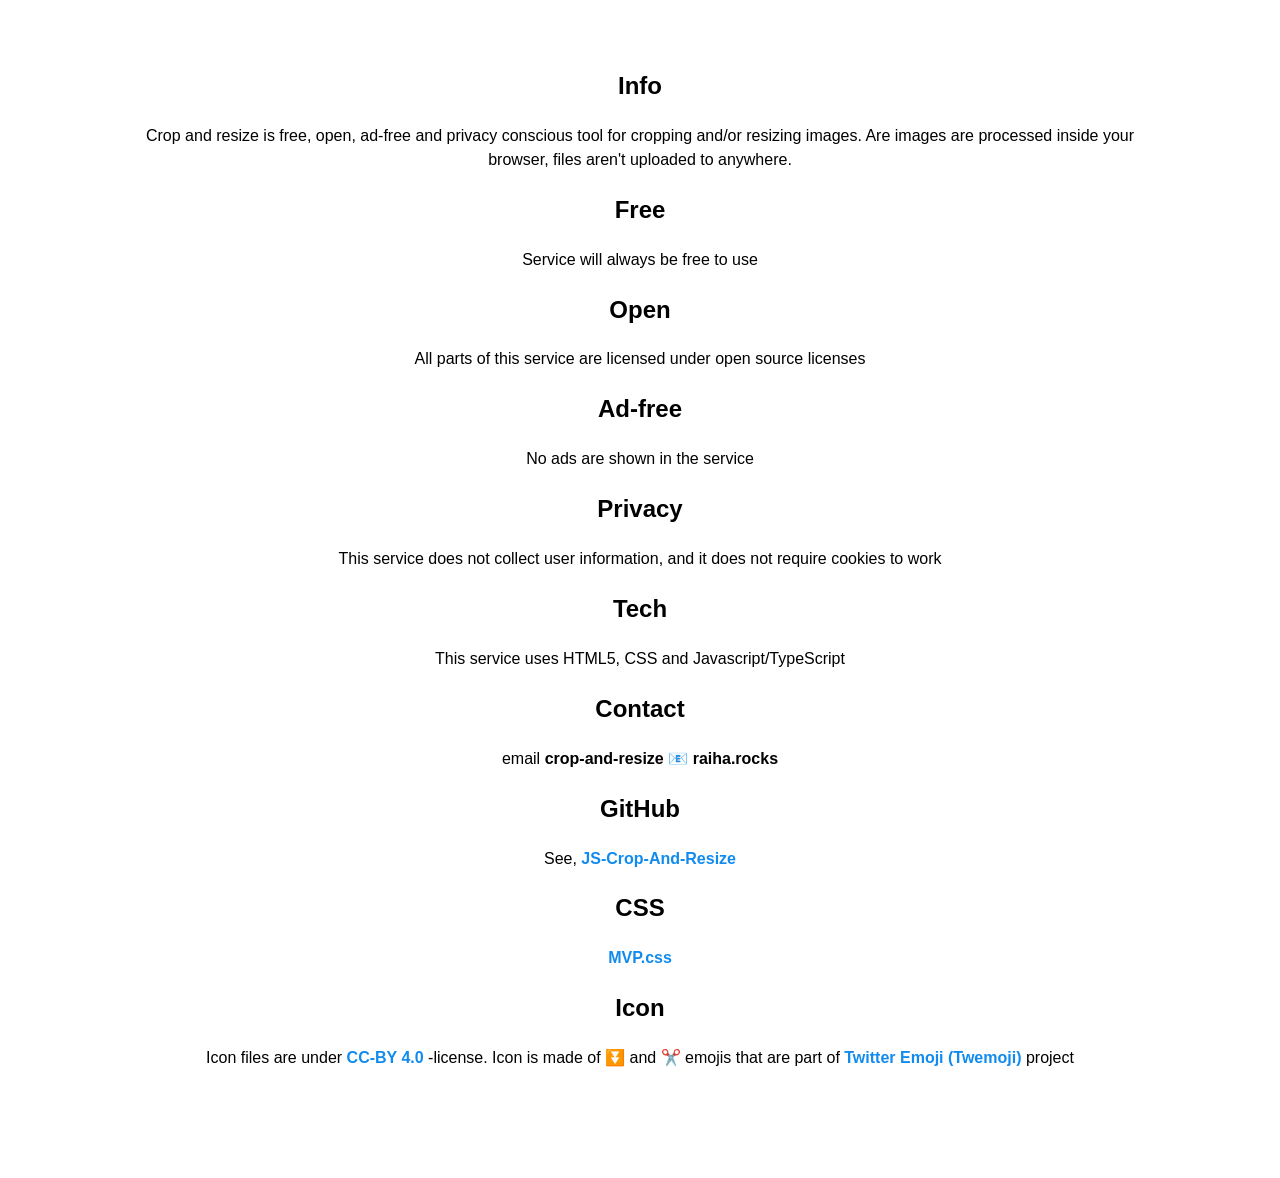
==== src/info.html @ 9f204632 "Add info.html In case someone wants to read about this" ====
<!DOCTYPE html>
<html lang="en">
  <head>
    <meta charset="utf-8">
    <meta http-equiv="X-UA-Compatible" content="IE=edge">
    <meta name="viewport" content="width=device-width,initial-scale=1.0">
    <meta name="Description" content="Crop and resize - Info">
    <link rel="icon" href="favicon.ico">
    <link rel="stylesheet" href="mvp.css">
    <title>Crop and resize - Free, open, ad-free and private image crop and resize</title>
  </head>
  <body>
    <main>
      <section>
        <header>
          <h1>Info</h1>
          <p>Crop and resize is free, open, ad-free and privacy conscious tool for cropping and/or resizing images. Are images are processed inside your browser, files aren't uploaded to anywhere.</p>

          <h2>Free</h2>
          <p>Service will always be free to use</p>

          <h2>Open</h2>
          <p>All parts of this service are licensed under open source licenses</p>

          <h2>Ad-free</h2>
          <p>No ads are shown in the service</p>

          <h2>Privacy</h2>
          <p>This service does not collect user information, and it does not require cookies to work</p>

          <h2>Tech</h2>
          <p>This service uses HTML5, CSS and Javascript/TypeScript</p>

          <h2>Contact</h2>
          <p>email <b>crop-and-resize 📧 raiha.rocks</b></p>

          <h2>GitHub</h2>
          <p>See, <a href="https://github.com/mcraiha/JS-Crop-And-Resize">JS-Crop-And-Resize</a></p>

          <h2>CSS</h2>
          <p>
            <a href="https://andybrewer.github.io/mvp/">MVP.css</a>
          </p>

          <h2>Icon</h2>
          <p>Icon files are under <a href="https://creativecommons.org/licenses/by/4.0/">CC-BY 4.0</a> -license. Icon is made of ⏬ and ✂️ emojis that are part of <a href="https://github.com/twitter/twemoji">Twitter Emoji (Twemoji)</a> project</p>
        </header>
      </section>
    </main>
  </body>
</html>
---- src/mvp.css ----
/* MVP.css v1.7.4 - https://github.com/andybrewer/mvp */

:root {
    --border-radius: 5px;
    --box-shadow: 2px 2px 10px;
    --color: #118bee;
    --color-accent: #118bee15;
    --color-bg: #fff;
    --color-bg-secondary: #e9e9e9;
    --color-secondary: #920de9;
    --color-secondary-accent: #920de90b;
    --color-shadow: #f4f4f4;
    --color-text: #000;
    --color-text-secondary: #999;
    --font-family: -apple-system, BlinkMacSystemFont, "Segoe UI", Roboto, Oxygen-Sans, Ubuntu, Cantarell, "Helvetica Neue", sans-serif;
    --hover-brightness: 1.2;
    --justify-important: center;
    --justify-normal: left;
    --line-height: 1.5;
    --width-card: 285px;
    --width-card-medium: 460px;
    --width-card-wide: 800px;
    --width-content: 1080px;
}

/*
@media (prefers-color-scheme: dark) {
    :root {
        --color: #0097fc;
        --color-accent: #0097fc4f;
        --color-bg: #333;
        --color-bg-secondary: #555;
        --color-secondary: #e20de9;
        --color-secondary-accent: #e20de94f;
        --color-shadow: #bbbbbb20;
        --color-text: #f7f7f7;
        --color-text-secondary: #aaa;
    }
}
*/

/* Layout */
article aside {
    background: var(--color-secondary-accent);
    border-left: 4px solid var(--color-secondary);
    padding: 0.01rem 0.8rem;
}

body {
    background: var(--color-bg);
    color: var(--color-text);
    font-family: var(--font-family);
    line-height: var(--line-height);
    margin: 0;
    overflow-x: hidden;
    padding: 0;
}

footer,
header,
main {
    margin: 0 auto;
    max-width: var(--width-content);
    padding: 3rem 1rem;
}

hr {
    background-color: var(--color-bg-secondary);
    border: none;
    height: 1px;
    margin: 4rem 0;
    width: 100%;
}

section {
    display: flex;
    flex-wrap: wrap;
    justify-content: var(--justify-important);
}

section img,
article img {
    max-width: 100%;
}

section pre {
    overflow: auto;
}

section aside {
    border: 1px solid var(--color-bg-secondary);
    border-radius: var(--border-radius);
    box-shadow: var(--box-shadow) var(--color-shadow);
    margin: 1rem;
    padding: 1.25rem;
    width: var(--width-card);
}

section aside:hover {
    box-shadow: var(--box-shadow) var(--color-bg-secondary);
}

[hidden] {
    display: none;
}

/* Headers */
article header,
div header,
main header {
    padding-top: 0;
}

header {
    text-align: var(--justify-important);
}

header a b,
header a em,
header a i,
header a strong {
    margin-left: 0.5rem;
    margin-right: 0.5rem;
}

header nav img {
    margin: 1rem 0;
}

section header {
    padding-top: 0;
    width: 100%;
}

/* Nav */
nav {
    align-items: center;
    display: flex;
    font-weight: bold;
    justify-content: space-between;
    margin-bottom: 7rem;
}

nav ul {
    list-style: none;
    padding: 0;
}

nav ul li {
    display: inline-block;
    margin: 0 0.5rem;
    position: relative;
    text-align: left;
}

/* Nav Dropdown */
nav ul li:hover ul {
    display: block;
}

nav ul li ul {
    background: var(--color-bg);
    border: 1px solid var(--color-bg-secondary);
    border-radius: var(--border-radius);
    box-shadow: var(--box-shadow) var(--color-shadow);
    display: none;
    height: auto;
    left: -2px;
    padding: .5rem 1rem;
    position: absolute;
    top: 1.7rem;
    white-space: nowrap;
    width: auto;
    z-index: 1;
}

nav ul li ul::before {
    /* fill gap above to make mousing over them easier */
    content: "";
    position: absolute;
    left: 0;
    right: 0;
    top: -0.5rem;
    height: 0.5rem;
}

nav ul li ul li,
nav ul li ul li a {
    display: block;
}

/* Typography */
code,
samp {
    background-color: var(--color-accent);
    border-radius: var(--border-radius);
    color: var(--color-text);
    display: inline-block;
    margin: 0 0.1rem;
    padding: 0 0.5rem;
}

details {
    margin: 1.3rem 0;
}

details summary {
    font-weight: bold;
    cursor: pointer;
}

h1,
h2,
h3,
h4,
h5,
h6 {
    line-height: var(--line-height);
}

mark {
    padding: 0.1rem;
}

ol li,
ul li {
    padding: 0.2rem 0;
}

p {
    margin: 0.75rem 0;
    padding: 0;
}

pre {
    margin: 1rem 0;
    max-width: var(--width-card-wide);
    padding: 1rem 0;
}

pre code,
pre samp {
    display: block;
    max-width: var(--width-card-wide);
    padding: 0.5rem 2rem;
    white-space: pre-wrap;
}

small {
    color: var(--color-text-secondary);
}

sup {
    background-color: var(--color-secondary);
    border-radius: var(--border-radius);
    color: var(--color-bg);
    font-size: xx-small;
    font-weight: bold;
    margin: 0.2rem;
    padding: 0.2rem 0.3rem;
    position: relative;
    top: -2px;
}

/* Links */
a {
    color: var(--color);
    display: inline-block;
    font-weight: bold;
    text-decoration: none;
}

a:hover {
    filter: brightness(var(--hover-brightness));
    text-decoration: underline;
}

a b,
a em,
a i,
a strong,
button {
    border-radius: var(--border-radius);
    display: inline-block;
    font-size: medium;
    font-weight: bold;
    line-height: var(--line-height);
    margin: 0.5rem 0;
    padding: 1rem 2rem;
}

button {
    font-family: var(--font-family);
}

button:hover {
    cursor: pointer;
    filter: brightness(var(--hover-brightness));
}

a b,
a strong,
button {
    background-color: var(--color);
    border: 2px solid var(--color);
    color: var(--color-bg);
}

a em,
a i {
    border: 2px solid var(--color);
    border-radius: var(--border-radius);
    color: var(--color);
    display: inline-block;
    padding: 1rem 2rem;
}

article aside a {
    color: var(--color-secondary);
}

/* Images */
figure {
    margin: 0;
    padding: 0;
}

figure img {
    max-width: 100%;
}

figure figcaption {
    color: var(--color-text-secondary);
}

/* Forms */

button:disabled,
input:disabled {
    background: var(--color-bg-secondary);
    border-color: var(--color-bg-secondary);
    color: var(--color-text-secondary);
    cursor: not-allowed;
}

button[disabled]:hover {
    filter: none;
}

form {
    border: 1px solid var(--color-bg-secondary);
    border-radius: var(--border-radius);
    box-shadow: var(--box-shadow) var(--color-shadow);
    display: block;
    max-width: var(--width-card-wide);
    min-width: var(--width-card);
    padding: 1.5rem;
    text-align: var(--justify-normal);
}

form header {
    margin: 1.5rem 0;
    padding: 1.5rem 0;
}

input,
label,
select,
textarea {
    display: block;
    font-size: inherit;
    max-width: var(--width-card-wide);
}

input[type="checkbox"],
input[type="radio"] {
    display: inline-block;
}

input[type="checkbox"]+label,
input[type="radio"]+label {
    display: inline-block;
    font-weight: normal;
    position: relative;
    top: 1px;
}

input,
select,
textarea {
    border: 1px solid var(--color-bg-secondary);
    border-radius: var(--border-radius);
    margin-bottom: 1rem;
    padding: 0.4rem 0.8rem;
}

input[readonly],
textarea[readonly] {
    background-color: var(--color-bg-secondary);
}

label {
    font-weight: bold;
    margin-bottom: 0.2rem;
}

/* Tables */
table {
    border: 1px solid var(--color-bg-secondary);
    border-radius: var(--border-radius);
    border-spacing: 0;
    display: inline-block;
    max-width: 100%;
    overflow-x: auto;
    padding: 0;
    white-space: nowrap;
}

table td,
table th,
table tr {
    padding: 0.4rem 0.8rem;
    text-align: var(--justify-important);
}

table thead {
    background-color: var(--color);
    border-collapse: collapse;
    border-radius: var(--border-radius);
    color: var(--color-bg);
    margin: 0;
    padding: 0;
}

table thead th:first-child {
    border-top-left-radius: var(--border-radius);
}

table thead th:last-child {
    border-top-right-radius: var(--border-radius);
}

table thead th:first-child,
table tr td:first-child {
    text-align: var(--justify-normal);
}

table tr:nth-child(even) {
    background-color: var(--color-accent);
}

/* Quotes */
blockquote {
    display: block;
    font-size: x-large;
    line-height: var(--line-height);
    margin: 1rem auto;
    max-width: var(--width-card-medium);
    padding: 1.5rem 1rem;
    text-align: var(--justify-important);
}

blockquote footer {
    color: var(--color-text-secondary);
    display: block;
    font-size: small;
    line-height: var(--line-height);
    padding: 1.5rem 0;
}
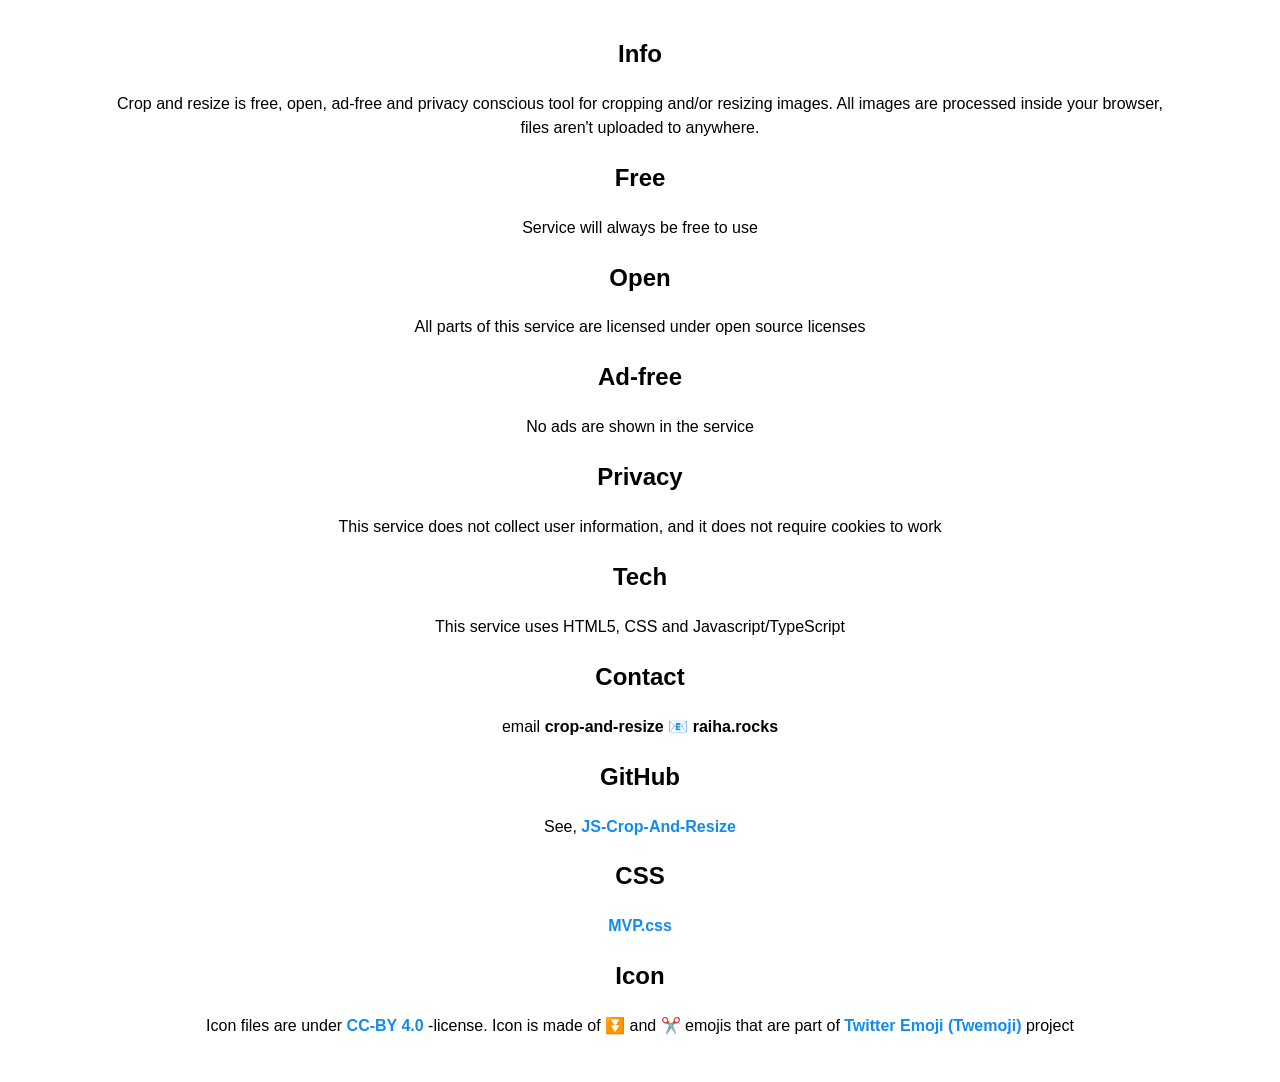
==== commit 30a223d3: "Fix few wrong text entries No functional changes" ====
--- a/src/info.html
+++ b/src/info.html
@@ -14,7 +14,7 @@
       <section>
         <header>
           <h1>Info</h1>
-          <p>Crop and resize is free, open, ad-free and privacy conscious tool for cropping and/or resizing images. Are images are processed inside your browser, files aren't uploaded to anywhere.</p>
+          <p>Crop and resize is free, open, ad-free and privacy conscious tool for cropping and/or resizing images. All images are processed inside your browser, files aren't uploaded to anywhere.</p>
 
           <h2>Free</h2>
           <p>Service will always be free to use</p>
--- a/src/mvp.css
+++ b/src/mvp.css
@@ -61,15 +61,21 @@
 main {
     margin: 0 auto;
     max-width: var(--width-content);
-    padding: 3rem 1rem;
+    padding: 1rem 1rem;
 }
 
 hr {
     background-color: var(--color-bg-secondary);
     border: none;
     height: 1px;
-    margin: 4rem 0;
+    margin: 1rem 0;
     width: 100%;
+}
+
+canvas {
+    display: block;
+    padding: 0;
+    margin: auto;
 }
 
 section {
@@ -286,7 +292,7 @@
     font-weight: bold;
     line-height: var(--line-height);
     margin: 0.5rem 0;
-    padding: 1rem 2rem;
+    padding: 0.5rem 1rem;
 }
 
 button {
@@ -354,13 +360,13 @@
     display: block;
     max-width: var(--width-card-wide);
     min-width: var(--width-card);
-    padding: 1.5rem;
+    padding: 0.5rem;
     text-align: var(--justify-normal);
 }
 
 form header {
-    margin: 1.5rem 0;
-    padding: 1.5rem 0;
+    margin: 0.5rem 0;
+    padding: 0.5rem 0;
 }
 
 input,
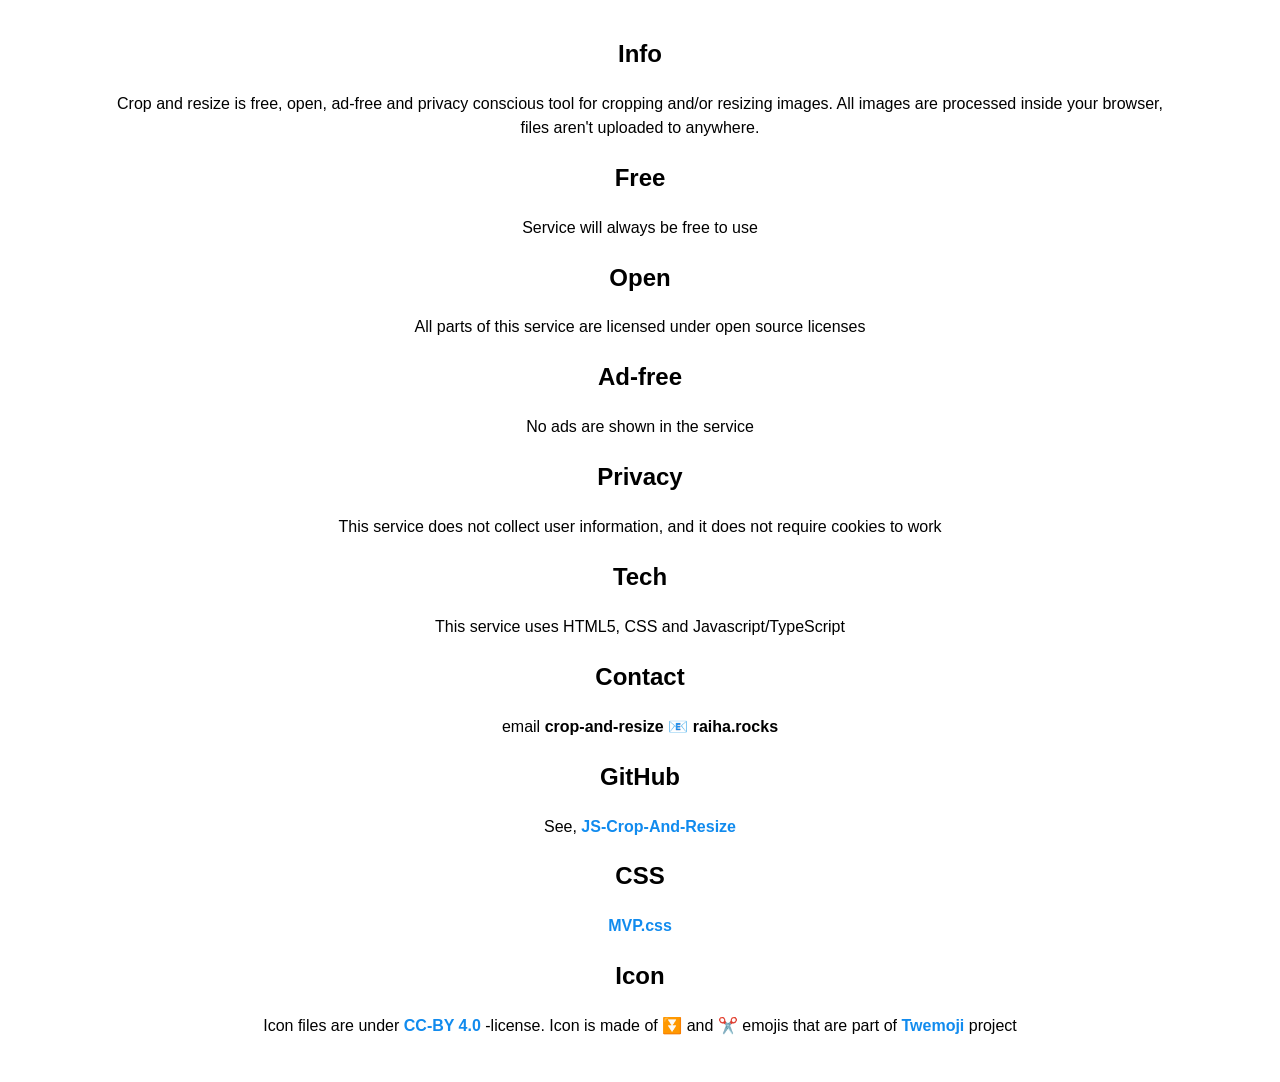
==== commit 711ff529: "Update twemoji URLs Since the project has moved" ====
--- a/src/info.html
+++ b/src/info.html
@@ -43,7 +43,7 @@
           </p>
 
           <h2>Icon</h2>
-          <p>Icon files are under <a href="https://creativecommons.org/licenses/by/4.0/">CC-BY 4.0</a> -license. Icon is made of ⏬ and ✂️ emojis that are part of <a href="https://github.com/twitter/twemoji">Twitter Emoji (Twemoji)</a> project</p>
+          <p>Icon files are under <a href="https://creativecommons.org/licenses/by/4.0/">CC-BY 4.0</a> -license. Icon is made of ⏬ and ✂️ emojis that are part of <a href="https://github.com/jdecked/twemoji">Twemoji</a> project</p>
         </header>
       </section>
     </main>
